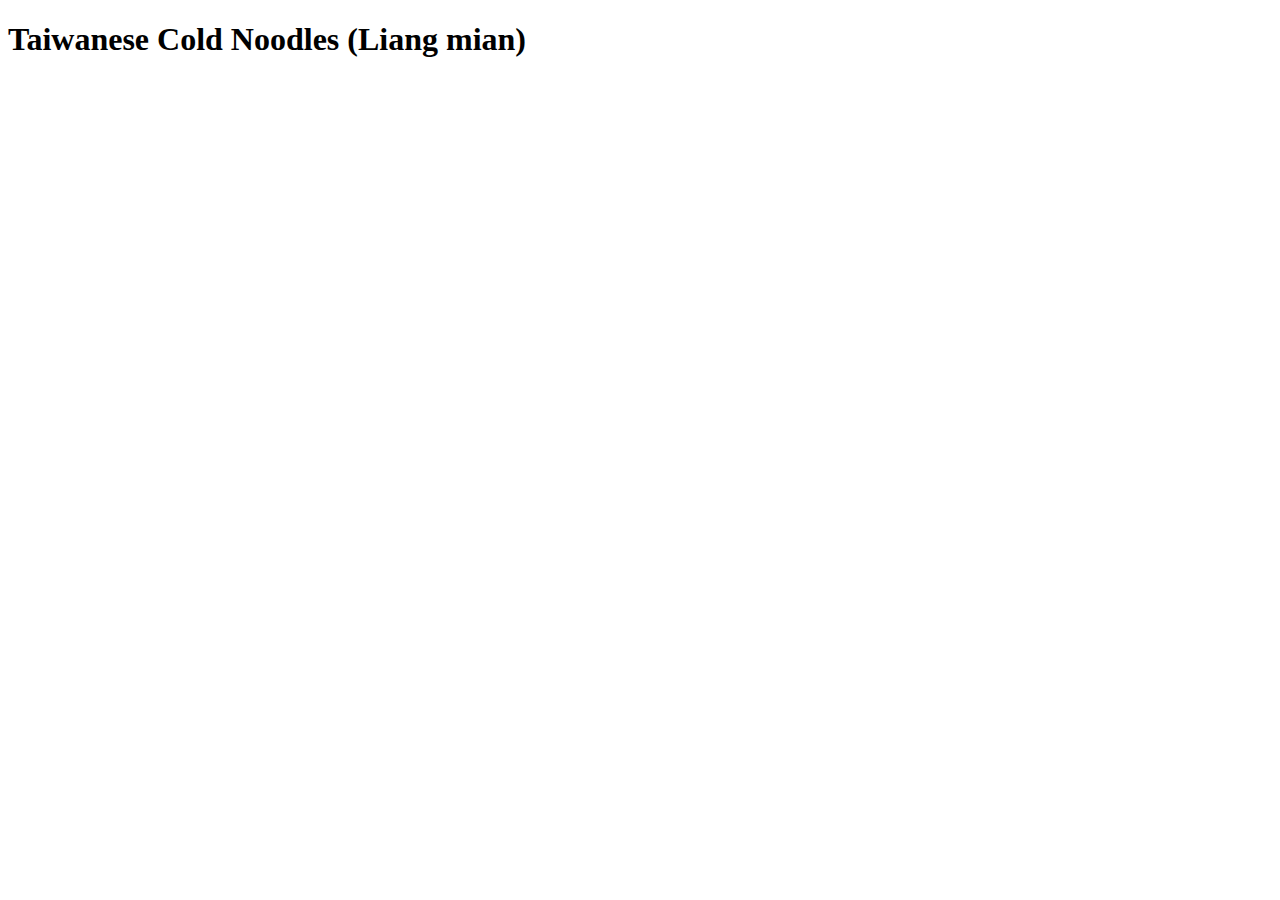
==== recipes/liang-mian.html @ d3c08e36 "Initial Project Setup" ====
<!DOCTYPE html>
<html lang="en">
<head>
    <meta charset="UTF-8">
    <meta name="viewport" content="width=device-width, initial-scale=1.0">
    <title>Taiwanese Cold Noodle</title>
</head>
<body>
    <h1>Taiwanese Cold Noodles (Liang mian) </h1>
</body>
</html>
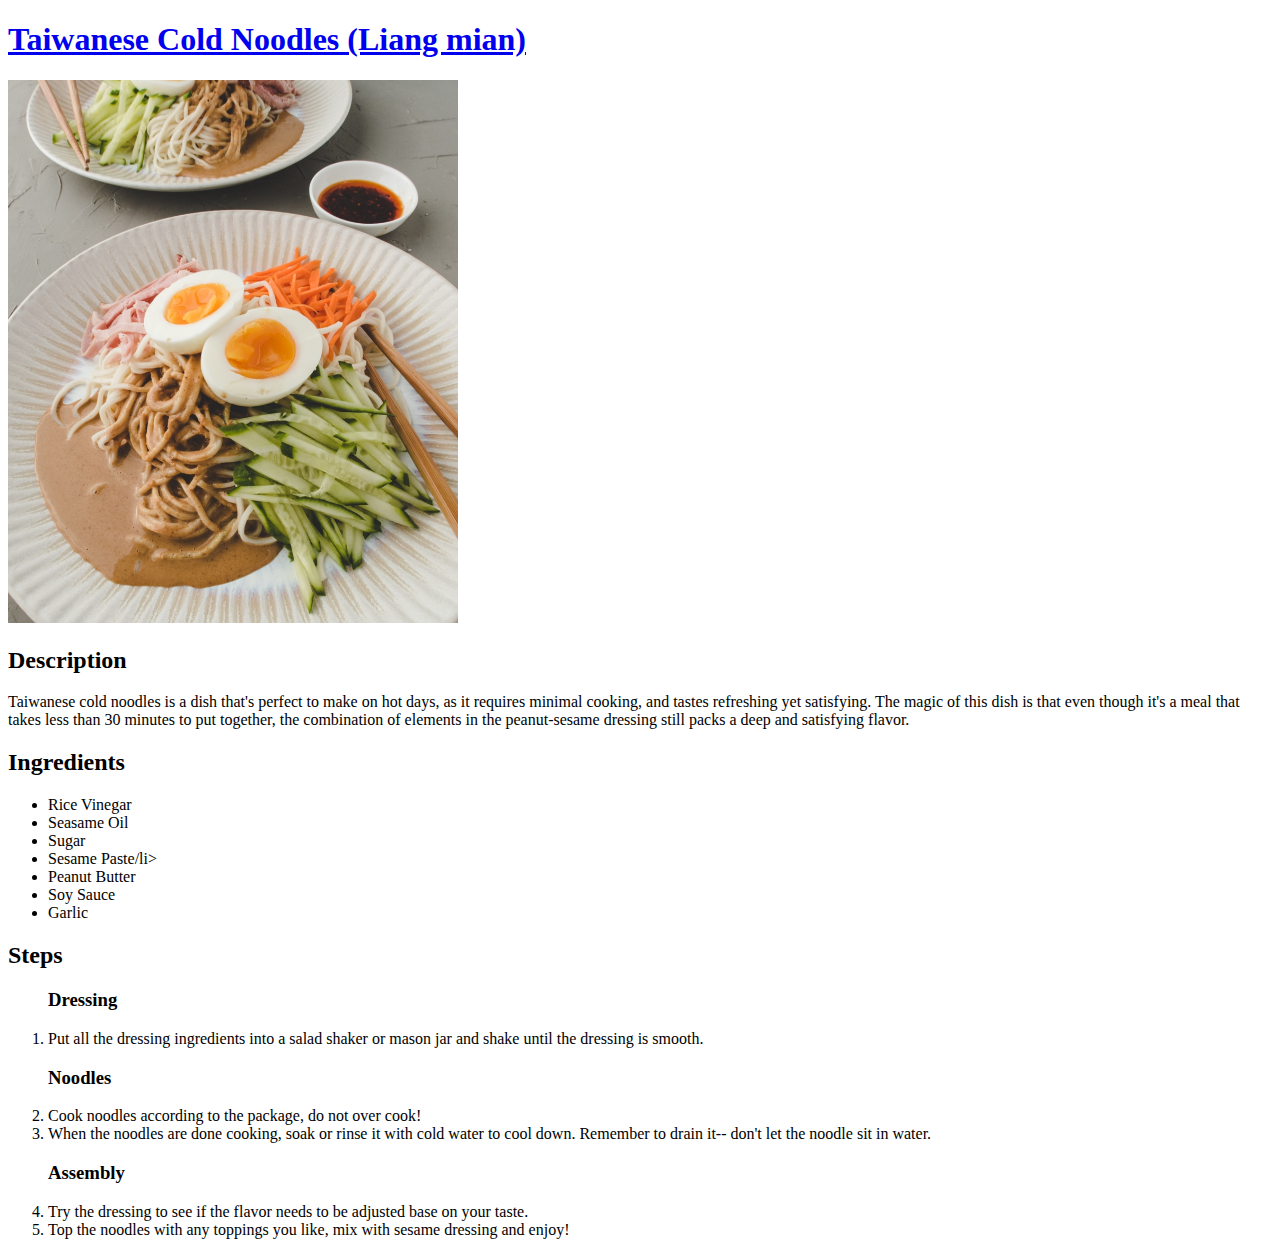
==== commit ffd75303: "Add content to cold noodle page" ====
--- a/recipes/liang-mian.html
+++ b/recipes/liang-mian.html
@@ -6,6 +6,35 @@
     <title>Taiwanese Cold Noodle</title>
 </head>
 <body>
-    <h1>Taiwanese Cold Noodles (Liang mian) </h1>
+    <h1><a href="https://cookinginchinglish.com/taiwanese-cold-noodle/" target="_blank" rel="noreferrer">Taiwanese Cold Noodles (Liang mian)</a></h1>
+    <img src="../images/cold-noodle.jpg" alt="bowl of noodles with sauce and vegetables" width="450">
+    <h2>Description</h2>
+    <p> 
+        Taiwanese cold noodles is a dish that's perfect to make on hot days,
+        as it requires minimal cooking, and tastes refreshing yet satisfying. 
+        The magic of this dish is that even though it's a meal that takes less than 30 minutes to put together, 
+        the combination of elements in the peanut-sesame dressing still packs a deep and satisfying flavor.
+    </p>
+    <h2>Ingredients</h2>
+    <ul>
+        <li>Rice Vinegar</li>
+        <li>Seasame Oil</li>
+        <li>Sugar</li>
+        <li>Sesame Paste/li>
+        <li>Peanut Butter</li>
+        <li>Soy Sauce</li>
+        <li>Garlic</li>
+    </ul>
+    <h2>Steps</h2>
+    <ol>
+        <h3>Dressing</h3>
+        <li>Put all the dressing ingredients into a salad shaker or mason jar and shake until the dressing is smooth.</li>
+        <h3>Noodles</h3>
+        <li>Cook noodles according to the package, do not over cook!</li>
+        <li>When the noodles are done cooking, soak or rinse it with cold water to cool down. Remember to drain it-- don't let the noodle sit in water.</li>
+        <h3>Assembly</h3>
+        <li>Try the dressing to see if the flavor needs to be adjusted base on your taste.</li>
+        <li>Top the noodles with any toppings you like, mix with sesame dressing and enjoy!</li>
+    </ol>
 </body>
 </html>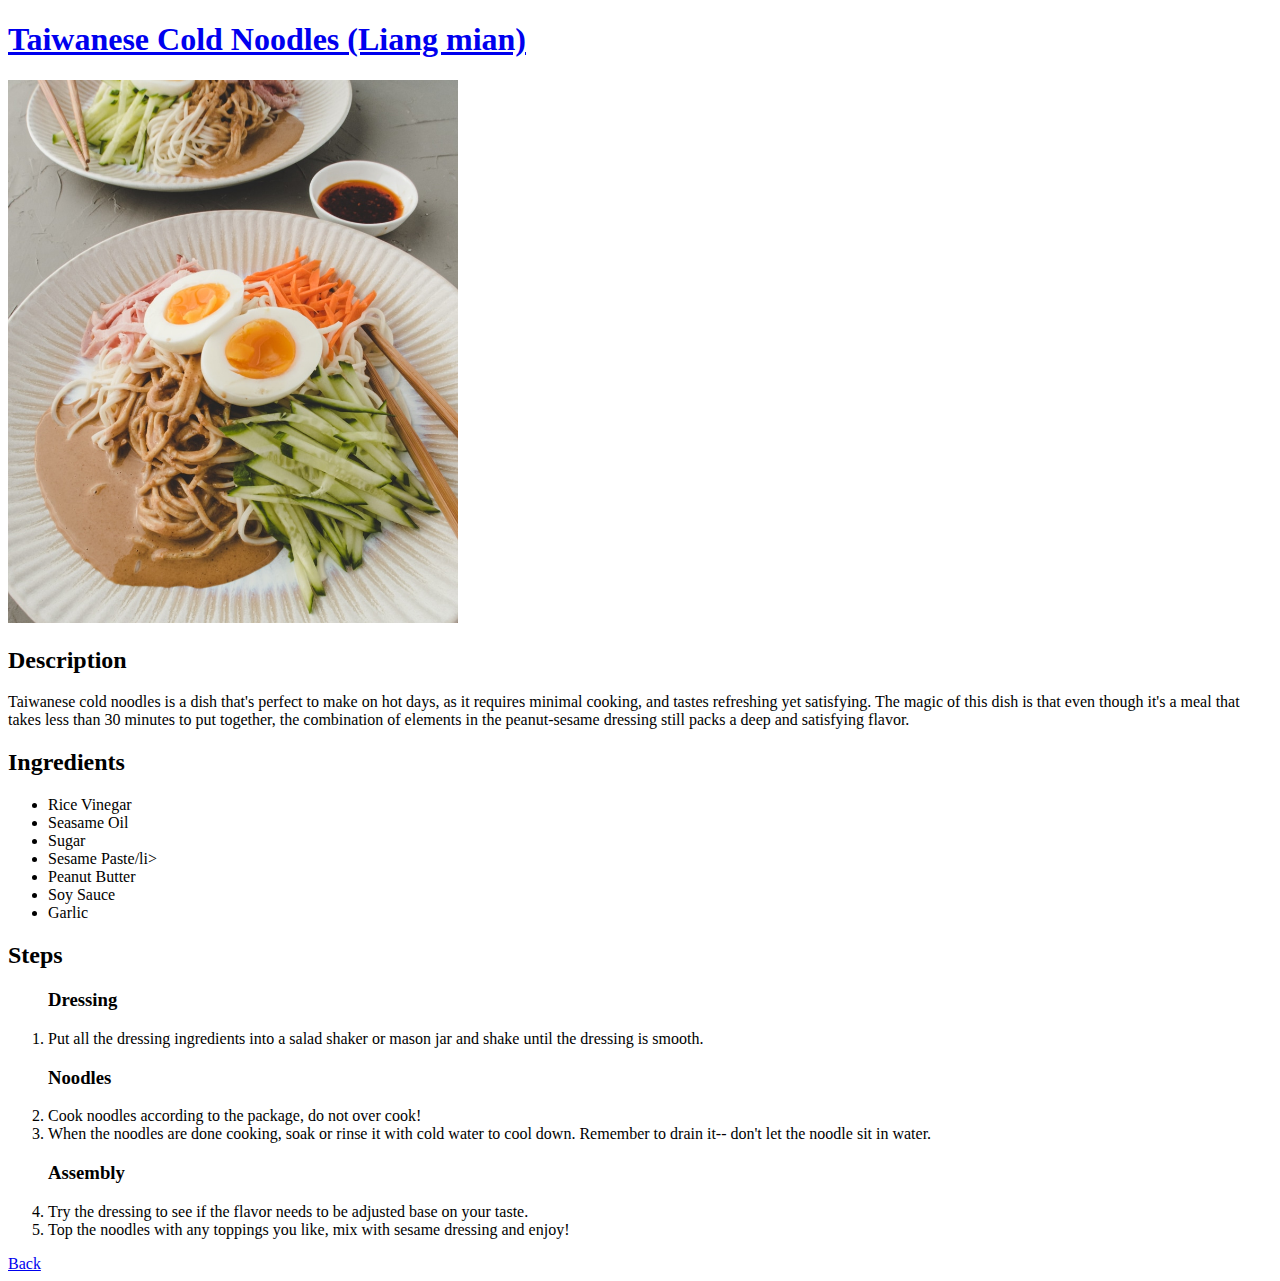
==== commit eb3bec69: "Add missing link to main page" ====
--- a/recipes/liang-mian.html
+++ b/recipes/liang-mian.html
@@ -36,5 +36,6 @@
         <li>Try the dressing to see if the flavor needs to be adjusted base on your taste.</li>
         <li>Top the noodles with any toppings you like, mix with sesame dressing and enjoy!</li>
     </ol>
+    <a href="../index.html">Back</a>
 </body>
 </html>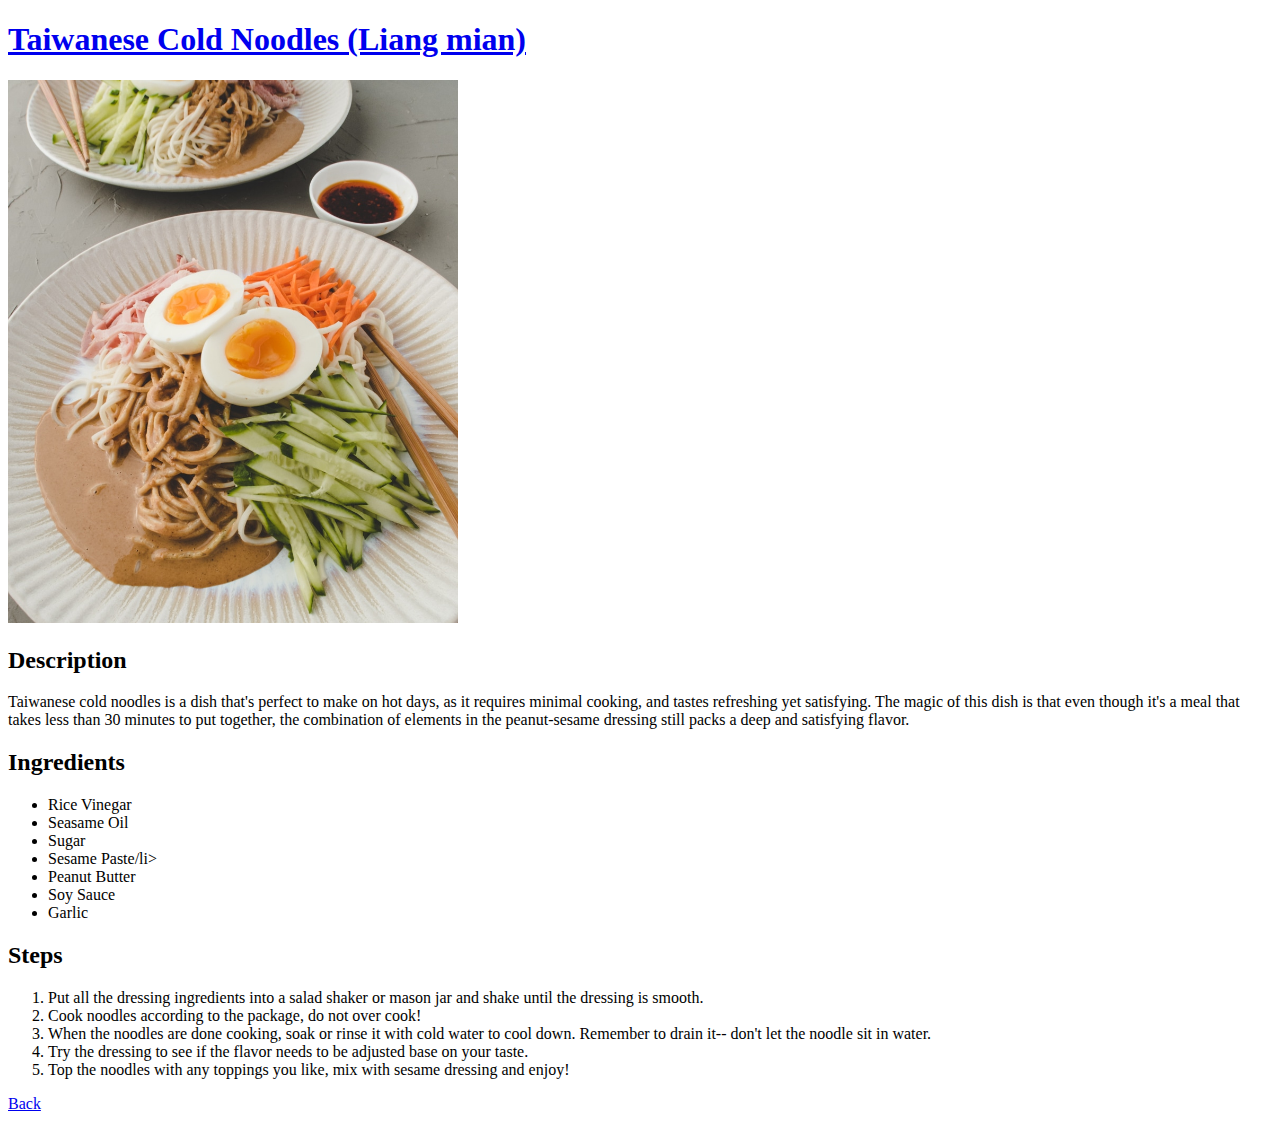
==== commit 24b93509: "Add 'Roast Potatoes' content and Change "Steps" Section" ====
--- a/recipes/liang-mian.html
+++ b/recipes/liang-mian.html
@@ -27,12 +27,9 @@
     </ul>
     <h2>Steps</h2>
     <ol>
-        <h3>Dressing</h3>
         <li>Put all the dressing ingredients into a salad shaker or mason jar and shake until the dressing is smooth.</li>
-        <h3>Noodles</h3>
         <li>Cook noodles according to the package, do not over cook!</li>
         <li>When the noodles are done cooking, soak or rinse it with cold water to cool down. Remember to drain it-- don't let the noodle sit in water.</li>
-        <h3>Assembly</h3>
         <li>Try the dressing to see if the flavor needs to be adjusted base on your taste.</li>
         <li>Top the noodles with any toppings you like, mix with sesame dressing and enjoy!</li>
     </ol>
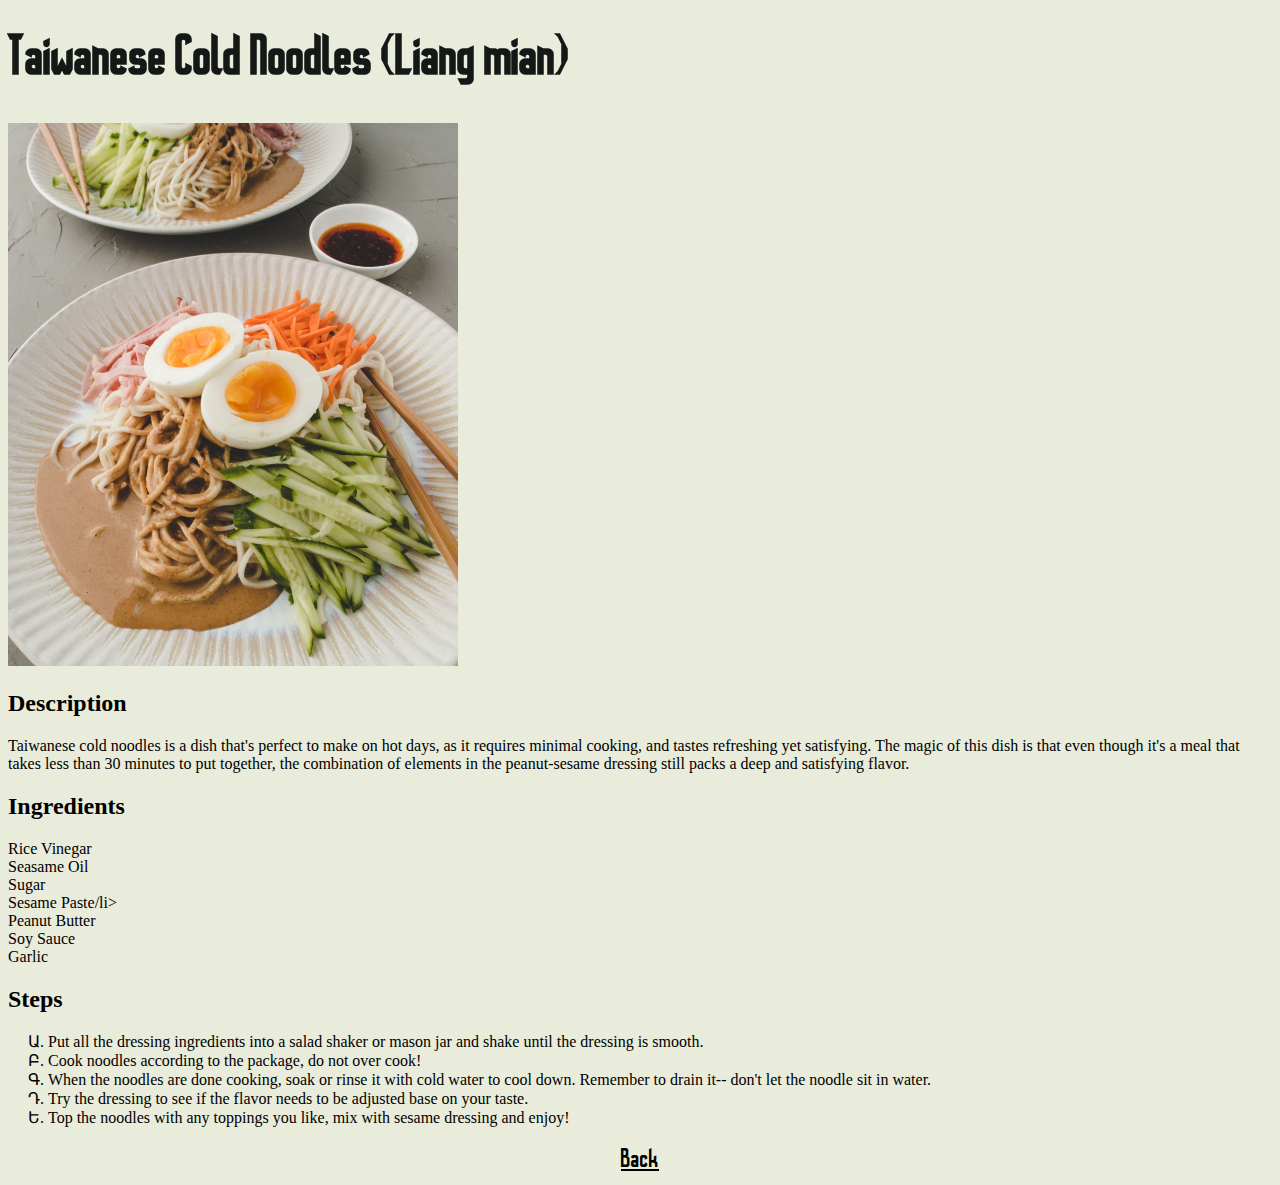
==== commit 5e9bf934: "Add CSS (WOOPS)" ====
--- a/recipes/liang-mian.html
+++ b/recipes/liang-mian.html
@@ -4,8 +4,9 @@
     <meta charset="UTF-8">
     <meta name="viewport" content="width=device-width, initial-scale=1.0">
     <title>Taiwanese Cold Noodle</title>
+    <link rel="stylesheet" href="../styles.css">
 </head>
-<body>
+<body class="recipe">
     <h1><a href="https://cookinginchinglish.com/taiwanese-cold-noodle/" target="_blank" rel="noreferrer">Taiwanese Cold Noodles (Liang mian)</a></h1>
     <img src="../images/cold-noodle.jpg" alt="bowl of noodles with sauce and vegetables" width="450">
     <h2>Description</h2>
@@ -26,13 +27,15 @@
         <li>Garlic</li>
     </ul>
     <h2>Steps</h2>
-    <ol>
+    <ol class="steps">
         <li>Put all the dressing ingredients into a salad shaker or mason jar and shake until the dressing is smooth.</li>
         <li>Cook noodles according to the package, do not over cook!</li>
         <li>When the noodles are done cooking, soak or rinse it with cold water to cool down. Remember to drain it-- don't let the noodle sit in water.</li>
         <li>Try the dressing to see if the flavor needs to be adjusted base on your taste.</li>
         <li>Top the noodles with any toppings you like, mix with sesame dressing and enjoy!</li>
     </ol>
-    <a href="../index.html">Back</a>
+    <div>
+        <a class="back" href="../index.html">Back</a>
+    </div>
 </body>
 </html>--- a/styles.css
+++ b/styles.css
@@ -0,0 +1,53 @@
+@font-face { font-family: Webfont; src: url('fonts/webfont.ttf'); }
+@font-face { font-family: Sunfinter; src: url('fonts/Sufinter.otf'); }
+@font-face { font-family: Dark-Rock; src: url('fonts/Dark\ Rock.ttf'); }
+@font-face { font-family: "PUNKBABE TRAIL"; src: url('fonts/PUNKBABE\ TRIAL.ttf'); }
+
+body#index{
+    text-align: center;
+    background-color: #d6e4c5;
+}
+
+body.recipe{
+    background-color: #e9ecdb;
+}
+
+h1 {
+    font-family: Sunfinter;
+    font-size: 36px;
+    color: rgb(50, 80, 16);
+}
+
+ul {
+    padding-left: 0px;
+}
+
+body#index li{
+    list-style: none;
+}
+
+a {
+    font-family: Webfont, sans-serif;
+    color: black;
+    font-size: 24px;
+}
+
+h1 a {
+    font-family: Webfont, sans-serif;
+    text-decoration: none;
+    color: rgb(20, 24, 22);
+    font-size: 50px;
+}
+
+.steps {
+     list-style-type:armenian;
+}
+
+a.back, div{
+    font-size: 24px;
+    text-align: center;
+}
+
+body.recipes h2 {
+    font-family: Dark-Rock;
+}